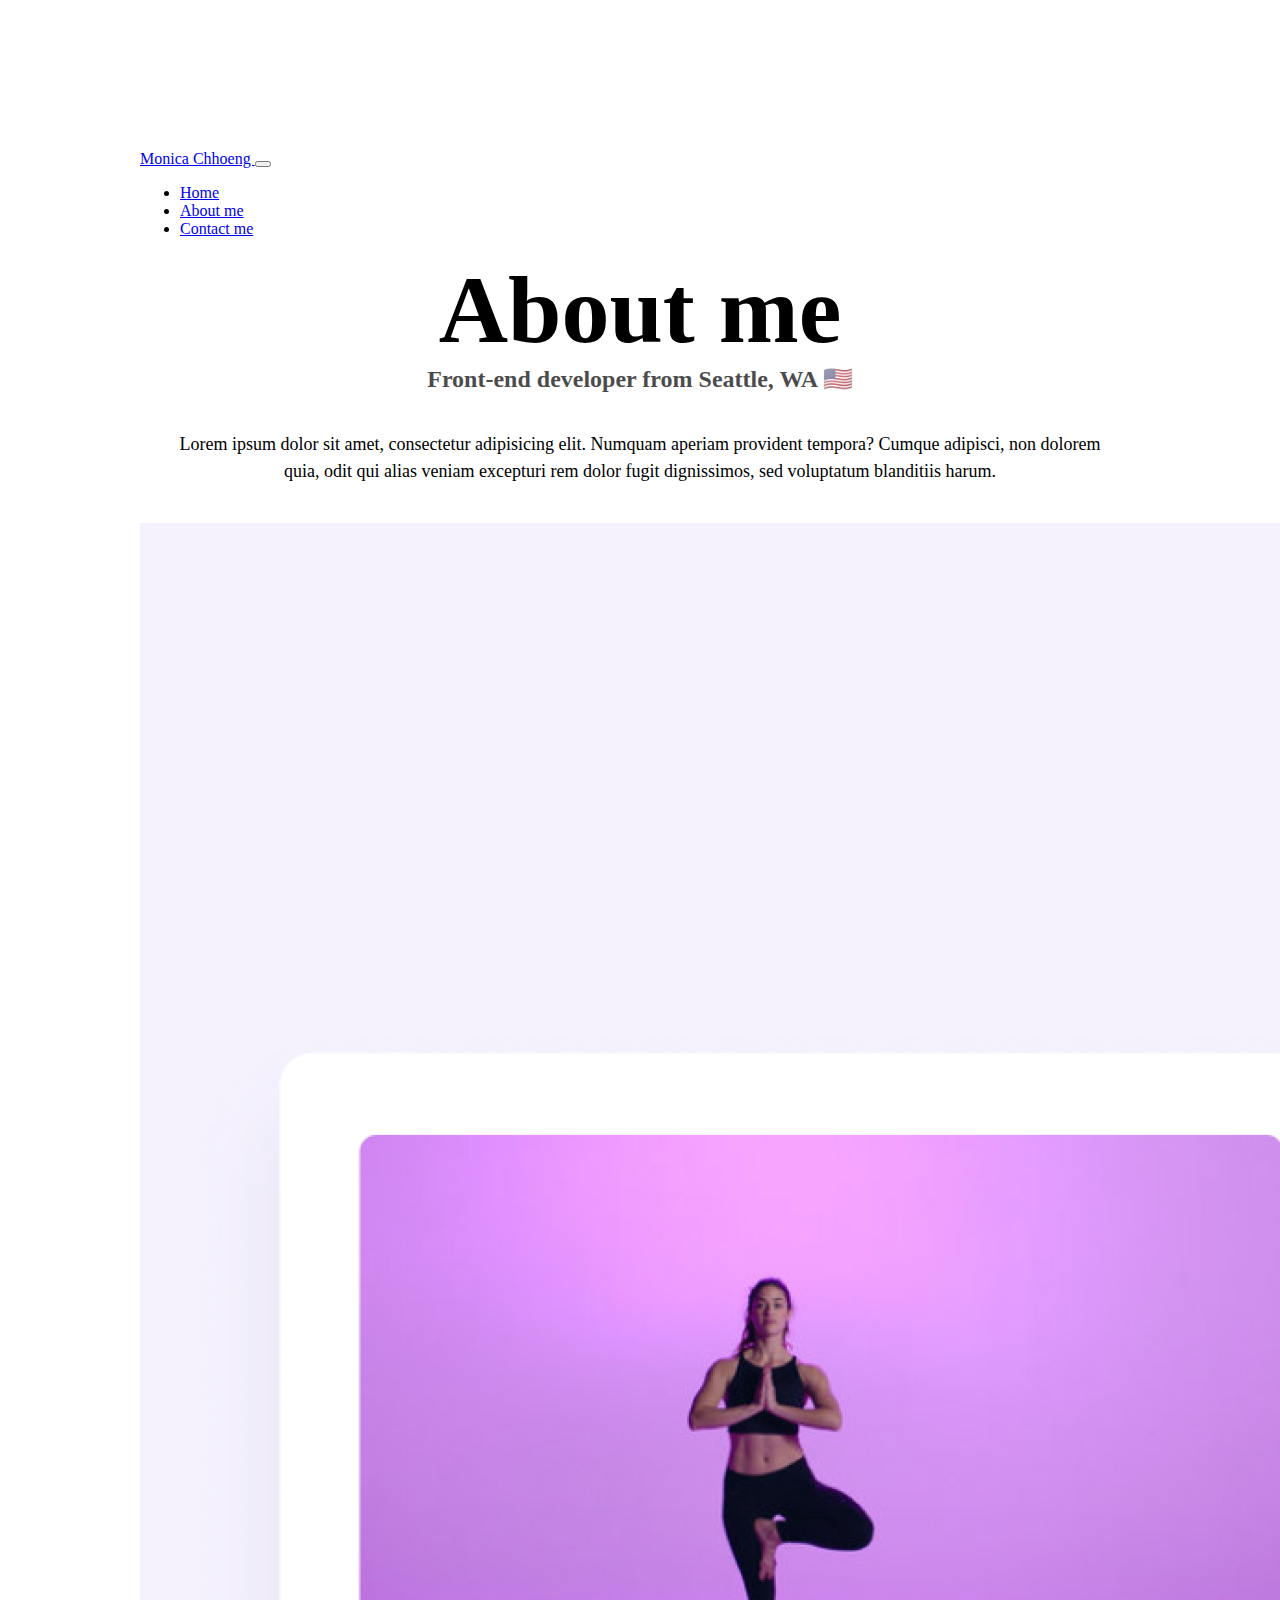
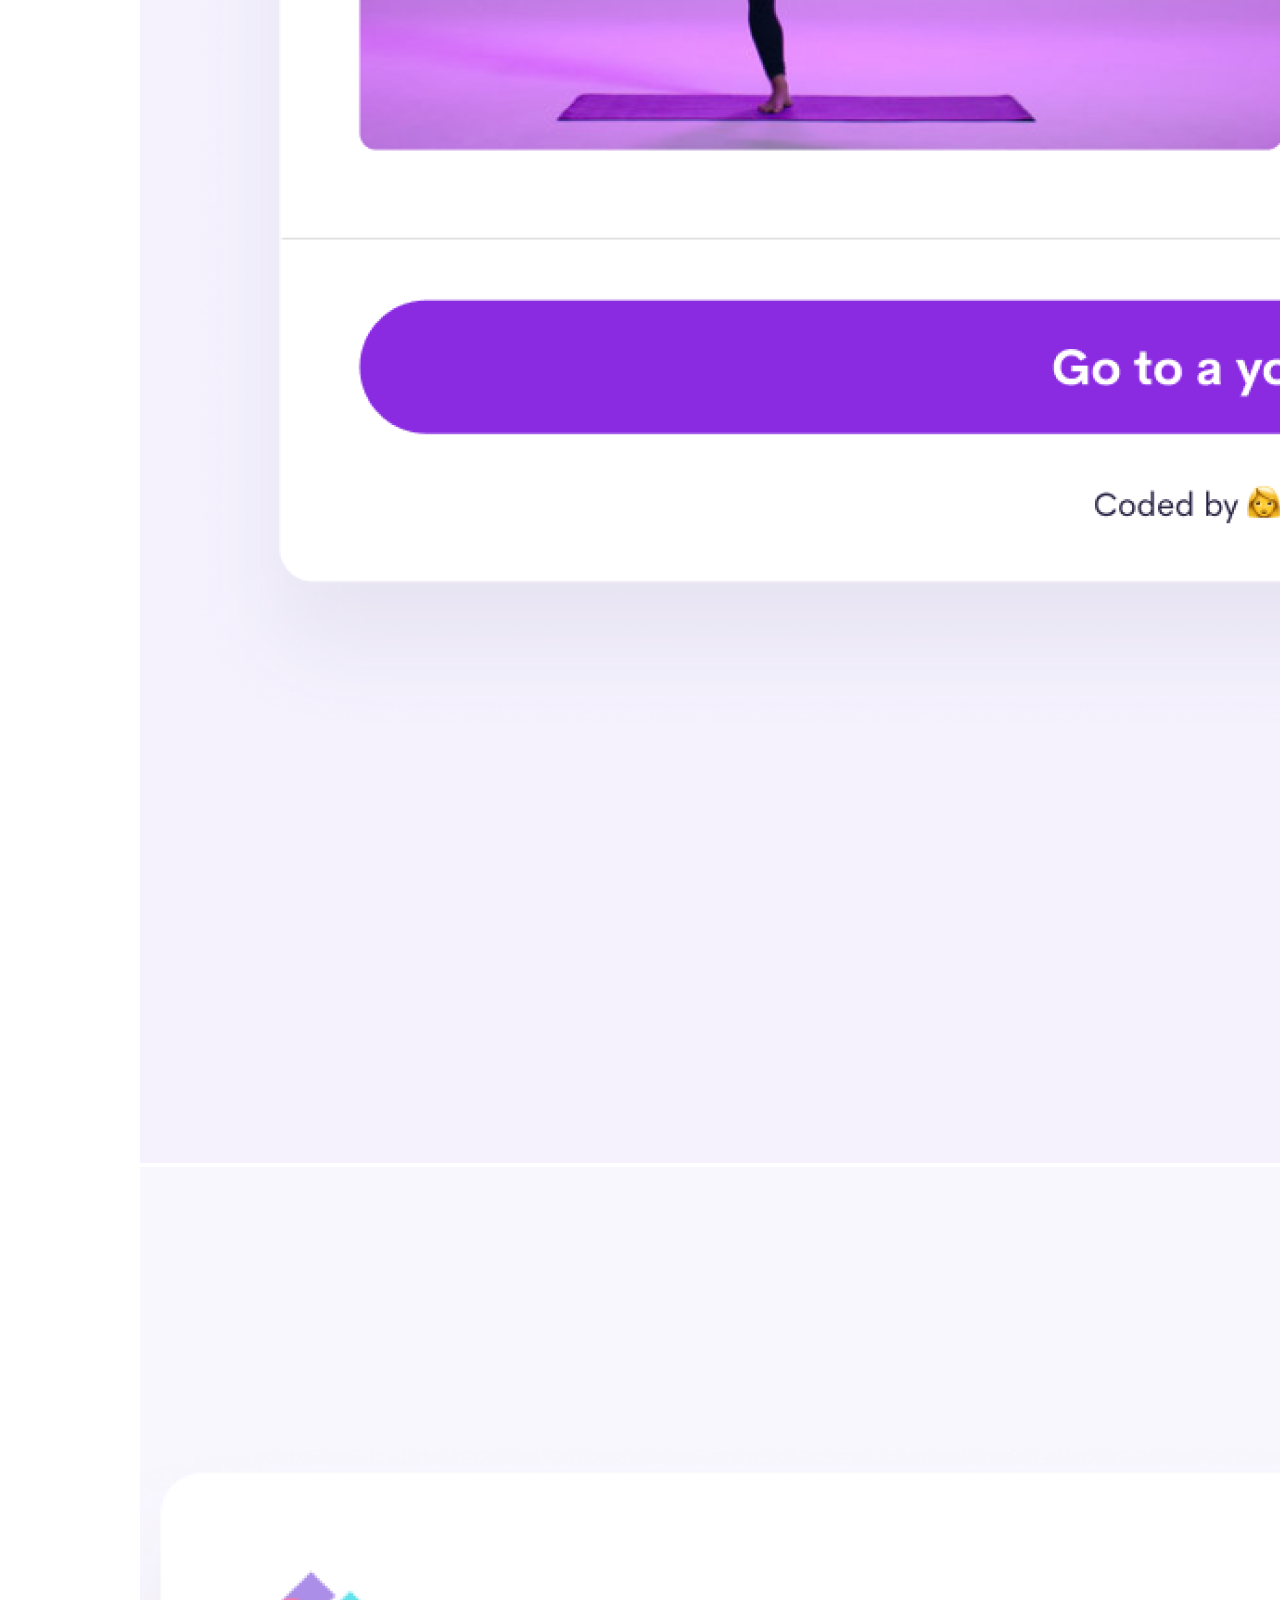
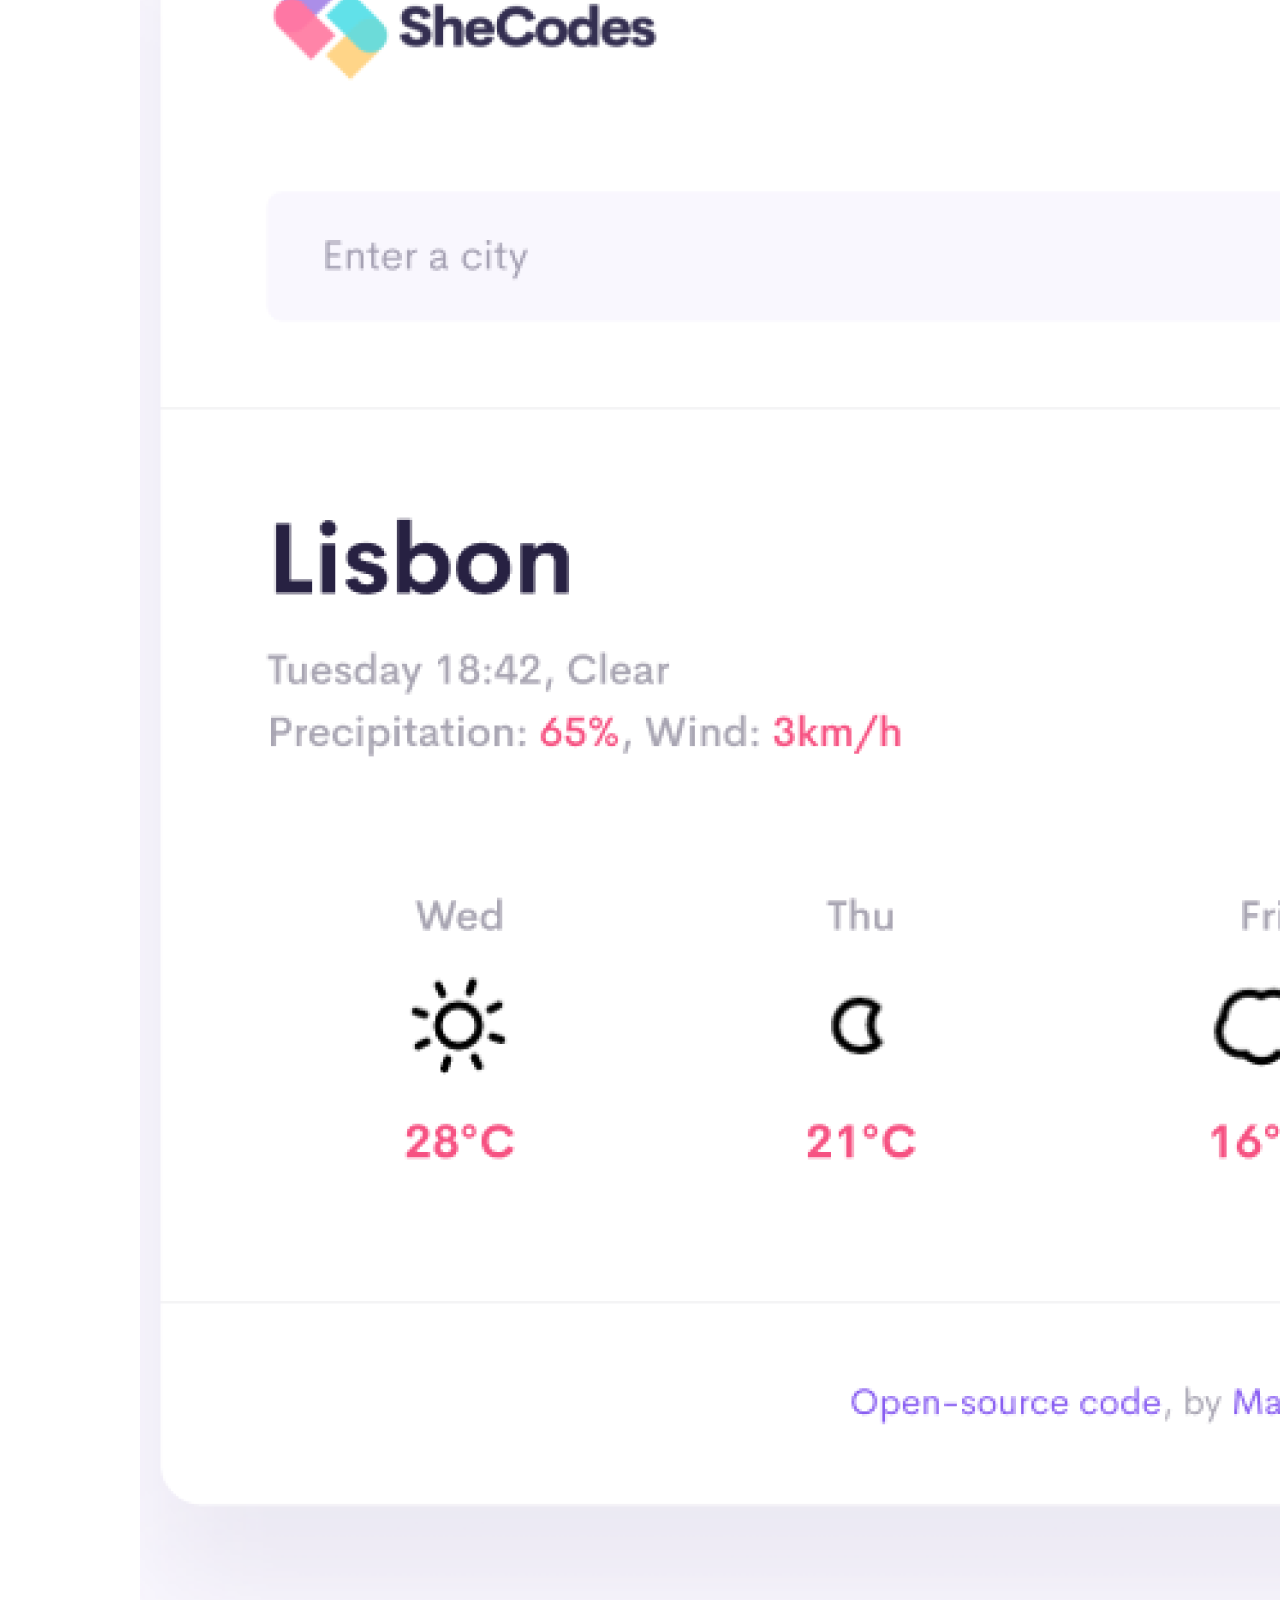
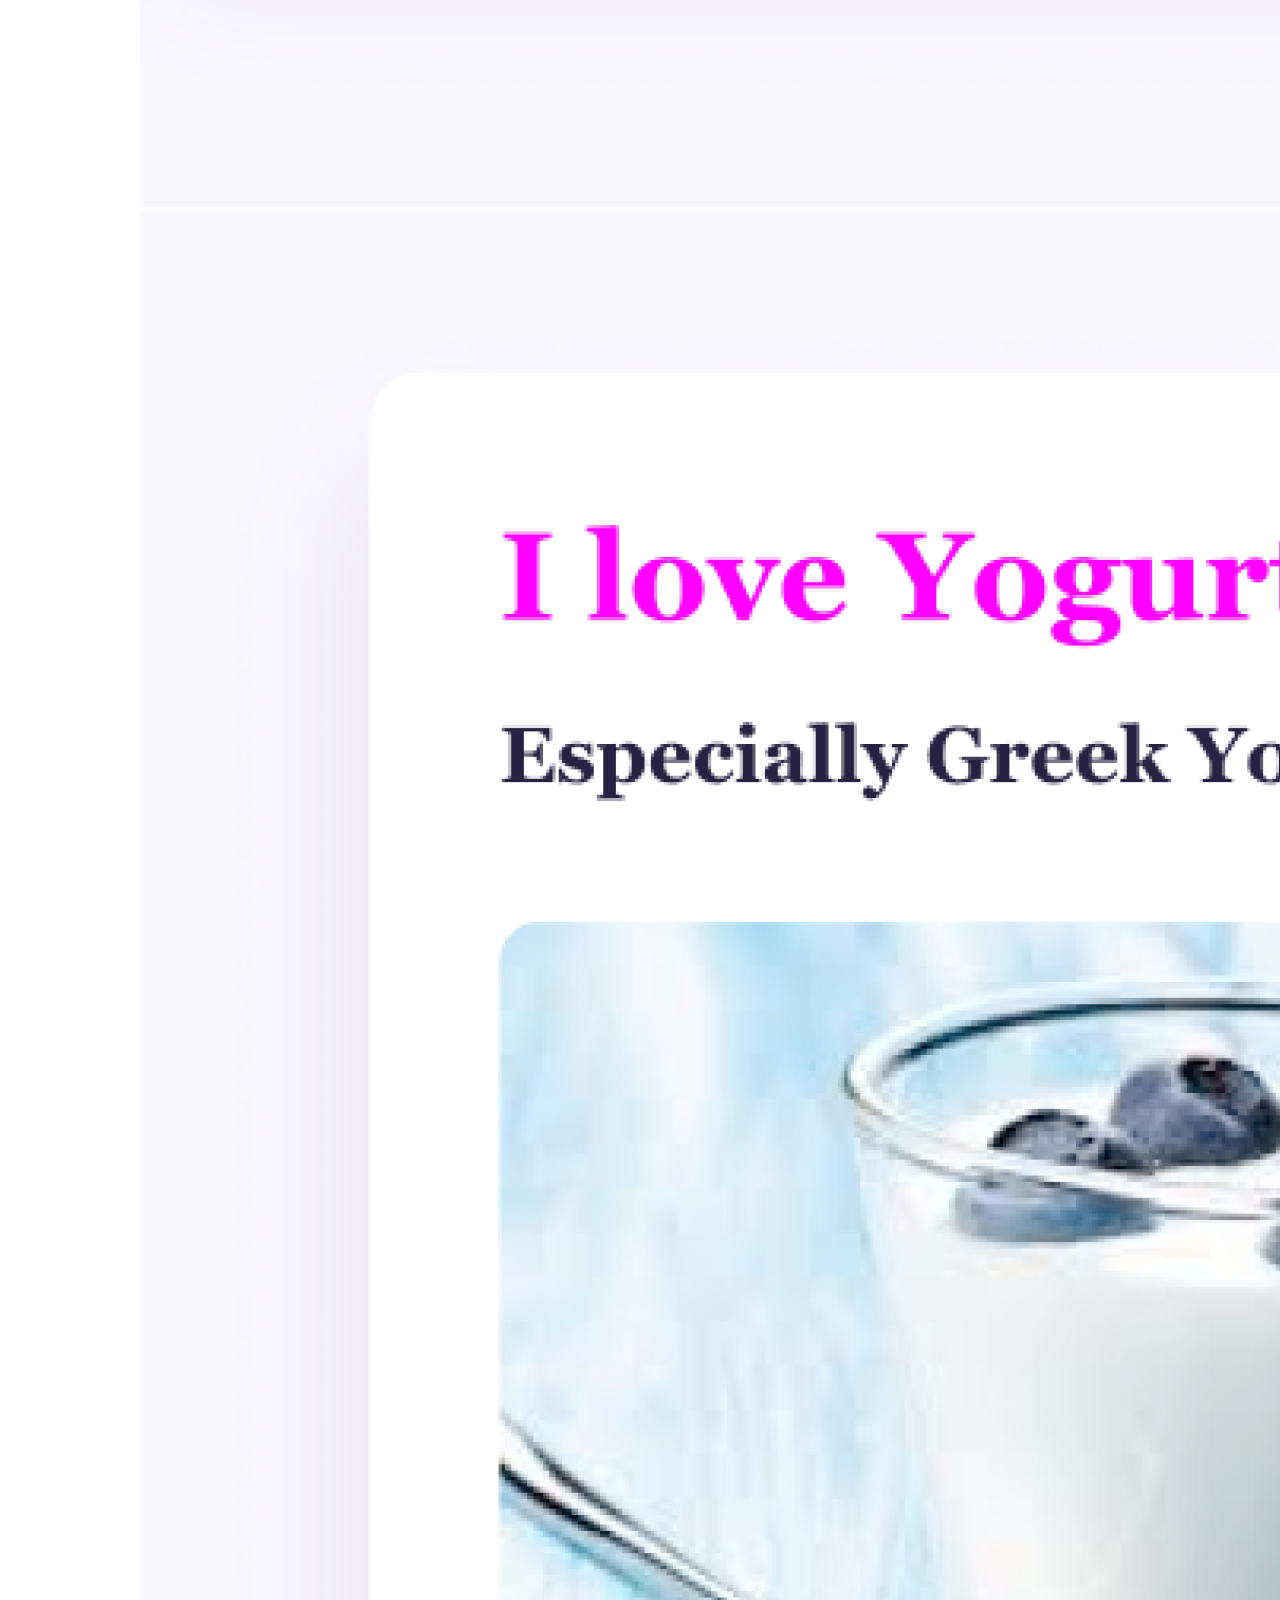
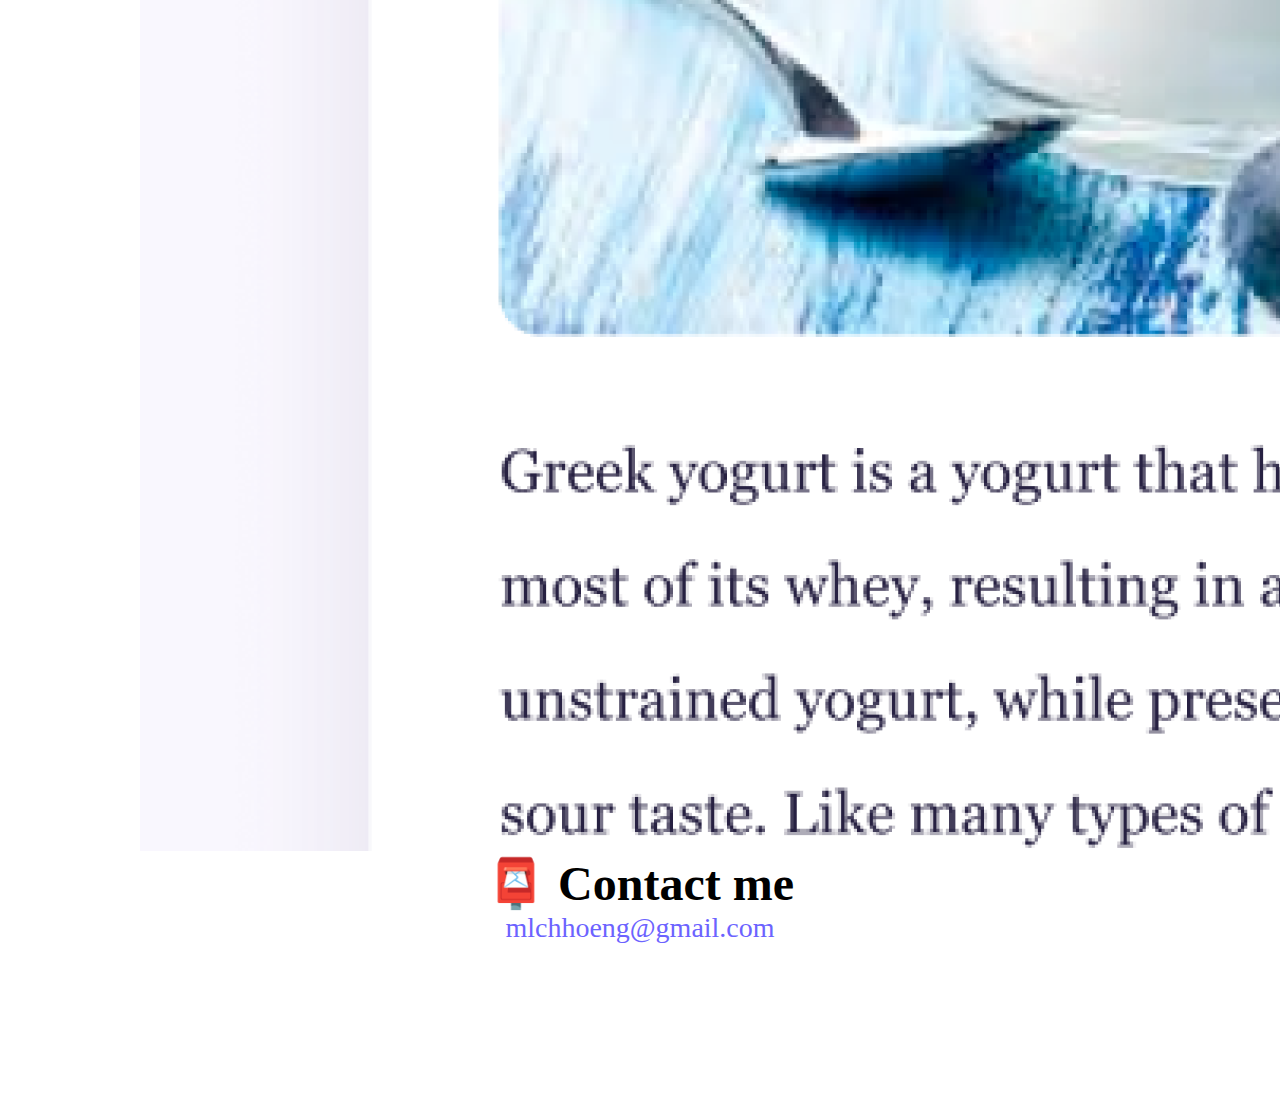
==== about.html @ cf390e37 "Imported files and images" ====
<!DOCTYPE html>
<html lang="en">
  <head>
    <meta charset="UTF-8" />
    <meta http-equiv="X-UA-Compatible" content="IE=edge" />
    <meta name="viewport" content="width=device-width, initial-scale=1.0" />
    <link
      href="https://cdn.jsdelivr.net/npm/bootstrap@5.1.3/dist/css/bootstrap.min.css"
      rel="stylesheet"
      integrity="sha384-1BmE4kWBq78iYhFldvKuhfTAU6auU8tT94WrHftjDbrCEXSU1oBoqyl2QvZ6jIW3"
      crossorigin="anonymous"
    />
    <script
      src="https://cdn.jsdelivr.net/npm/bootstrap@5.0.0-beta2/dist/js/bootstrap.bundle.min.js"
      integrity="sha384-b5kHyXgcpbZJO/tY9Ul7kGkf1S0CWuKcCD38l8YkeH8z8QjE0GmW1gYU5S9FOnJ0"
      crossorigin="anonymous"
    ></script>
    <link rel="stylesheet" href="style.css" />
    <title>About Monica Chhoeng</title>
  </head>
  <body>
    <nav class="navbar navbar-expand-lg navbar-light bg-light fixed-top">
      <div class="container-fluid">
        <a class="navbar-brand" href="index.html">
          Monica Chhoeng
        </a>
        <button
          class="navbar-toggler"
          type="button"
          data-bs-toggle="collapse"
          data-bs-target="#navbarNav"
          aria-controls="navbarNav"
          aria-expanded="false"
          aria-label="Toggle navigation"
        >
          <span class="navbar-toggler-icon"></span>
        </button>
        <div class="collapse navbar-collapse" id="navbarNav">
          <ul class="navbar-nav">
            <li class="nav-item">
              <a class="nav-link" aria-current="page" href="index.html"
                >Home</a
              >
            </li>
            <li class="nav-item">
              <a class="nav-link active" href="about.html">About me</a>
            </li>
            <li class="nav-item">
              <a class="nav-link" href="about.html#contact">Contact me</a>
            </li>
          </ul>
        </div>
      </div>
    </nav>
    <h1>About me</h1>
    <h3>Front-end developer from Seattle, WA 🇺🇸</h3>
    <p>
      Lorem ipsum dolor sit amet, consectetur adipisicing elit. Numquam aperiam
      provident tempora? Cumque adipisci, non dolorem quia, odit qui alias
      veniam excepturi rem dolor fugit dignissimos, sed voluptatum blanditiis
      harum.
    </p>
    <div class="container">
      <div class="row">
        <div class="col-md-4">
          <img src="images/yoga.png" class="img-fluid rounded" />
        </div>
        <div class="col-md-4">
          <img src="images/weather.png" class="img-fluid rounded" />
        </div>
        <div class="col-md-4">
          <img src="images/yogurt.png" class="img-fluid rounded" />
        </div>
      </div>
    </div>
    <div id="contact">
      <h2>📮 Contact me</h2>
      <a href="mailto:mlchhoeng@gmail.com" class="email-link">
        mlchhoeng@gmail.com</a
      >
    </div>
  </body>
</html>
---- style.css ----
:root {
  --primary-color: #6c63ff;
  --secondary-color: #f5f2fe;
  --box-shadow: 0 5px 10px rgba(0, 0, 0, 0.3);
}

body {
  margin: 150px auto;
  max-width: 1000px;
}

h1,
h2,
h3 {
  text-align: center;
  margin: 0;
}

h1 {
  font-size: 96px;
}

h2 {
  font-size: 48px;
}

h3 {
  font-size: 24px;
  opacity: 0.7;
}

p {
  padding: 20px;
  border-radius: 4px;
  font-size: 18px;
  line-height: 1.5;
  text-align: center;
}

.navigation-links {
  display: flex;
  margin-top: 40px;
  justify-content: center;
}

.navigation-links a {
  margin: 20px;
  border-radius: 4px;
  padding: 20px 15px;
  text-decoration: none;
  text-transform: capitalize;
}

.contact-link {
  background: var(--primary-color);
  box-shadow: var(--box-shadow);
  color: white;
}

.about-link {
  color: var(--primary-color);
  border: 1px solid var(--primary-color);
}

.homepage-link {
  color: var(--primary-color);
  text-align: center;
  display: block;
}

.about-paragraphs {
  display: flex;
  margin: 30px 0;
}

.about-paragraphs p {
  margin: 10px;
}

.email-link {
  display: flex;
  justify-content: center;
  color: var(--primary-color);
  font-size: 28px;
  text-decoration: none;
}

.email-link:hover {
  text-decoration: underline;
}

.primary-link {
  text-decoration: none;
  background: var(--primary-color);
  box-shadow: var(--box-shadow);
  color: white;
  border-radius: 5 px;
  padding: 20px 15px;
}
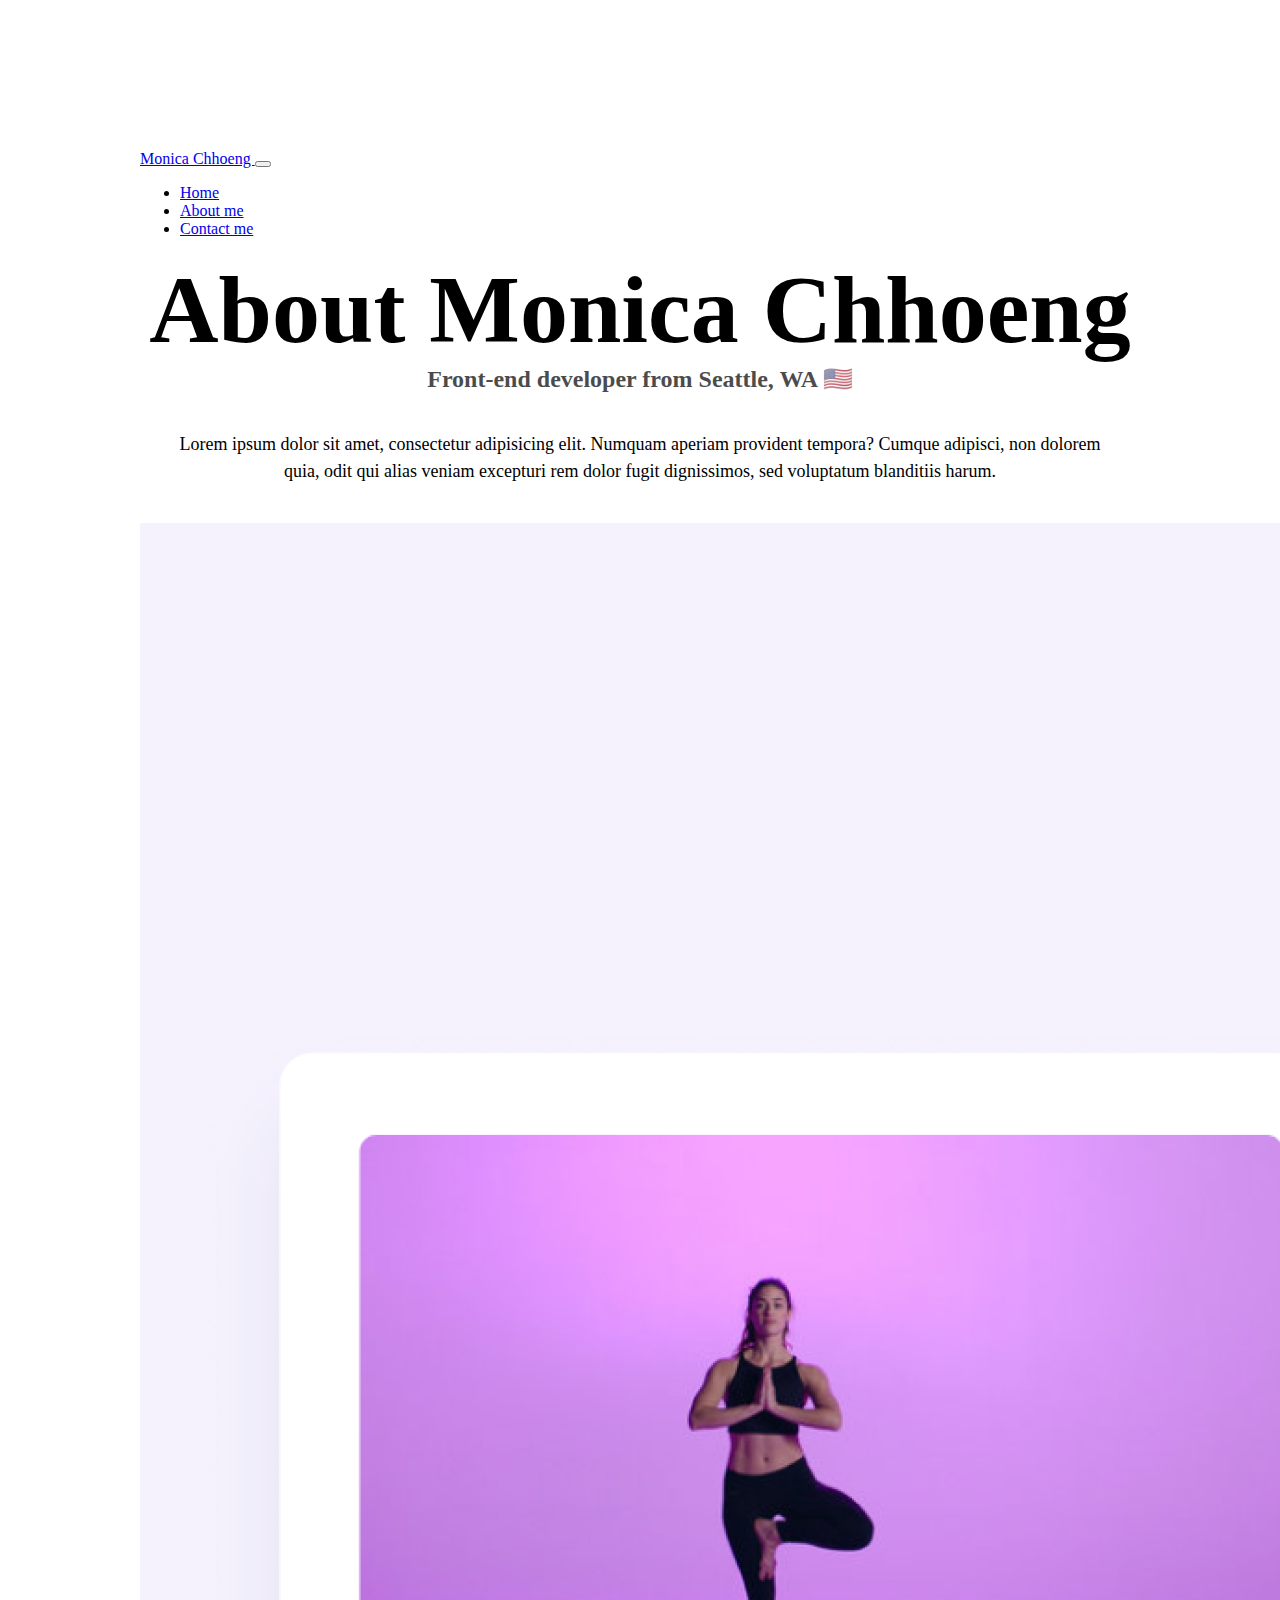
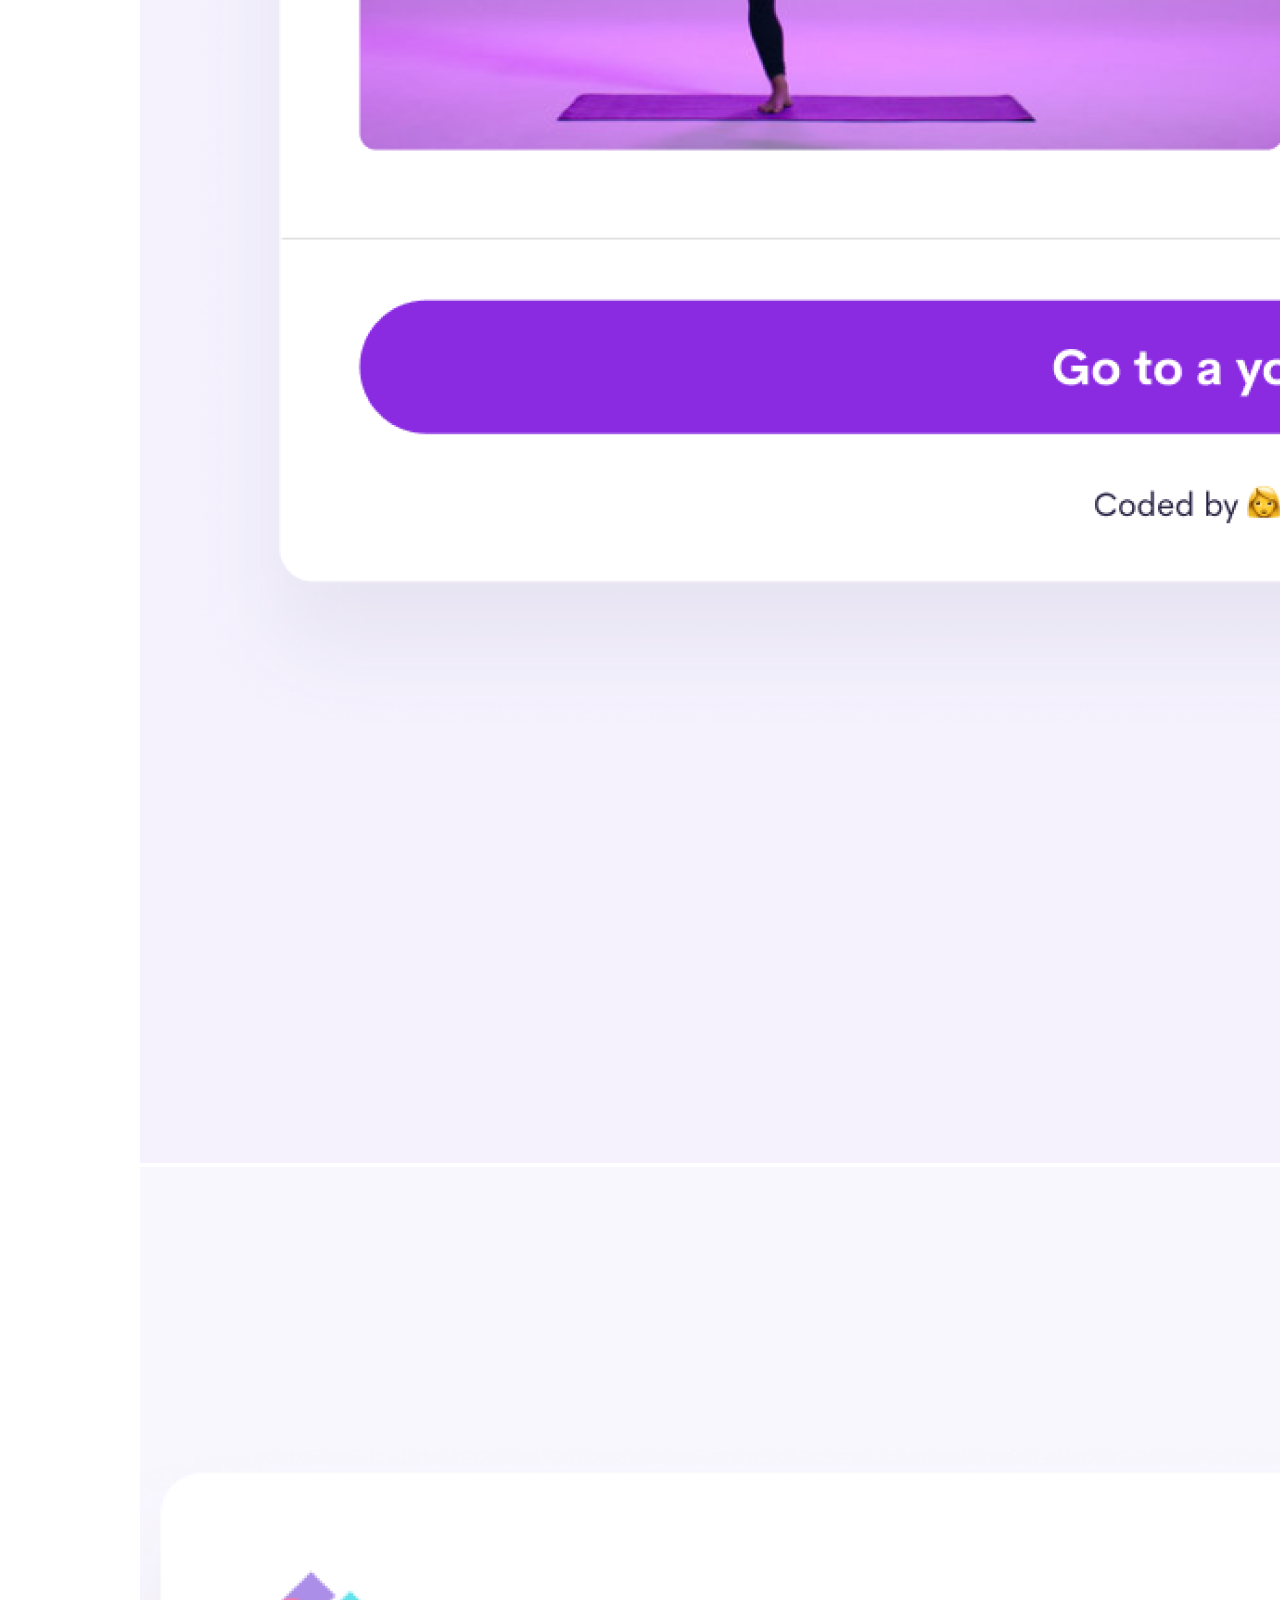
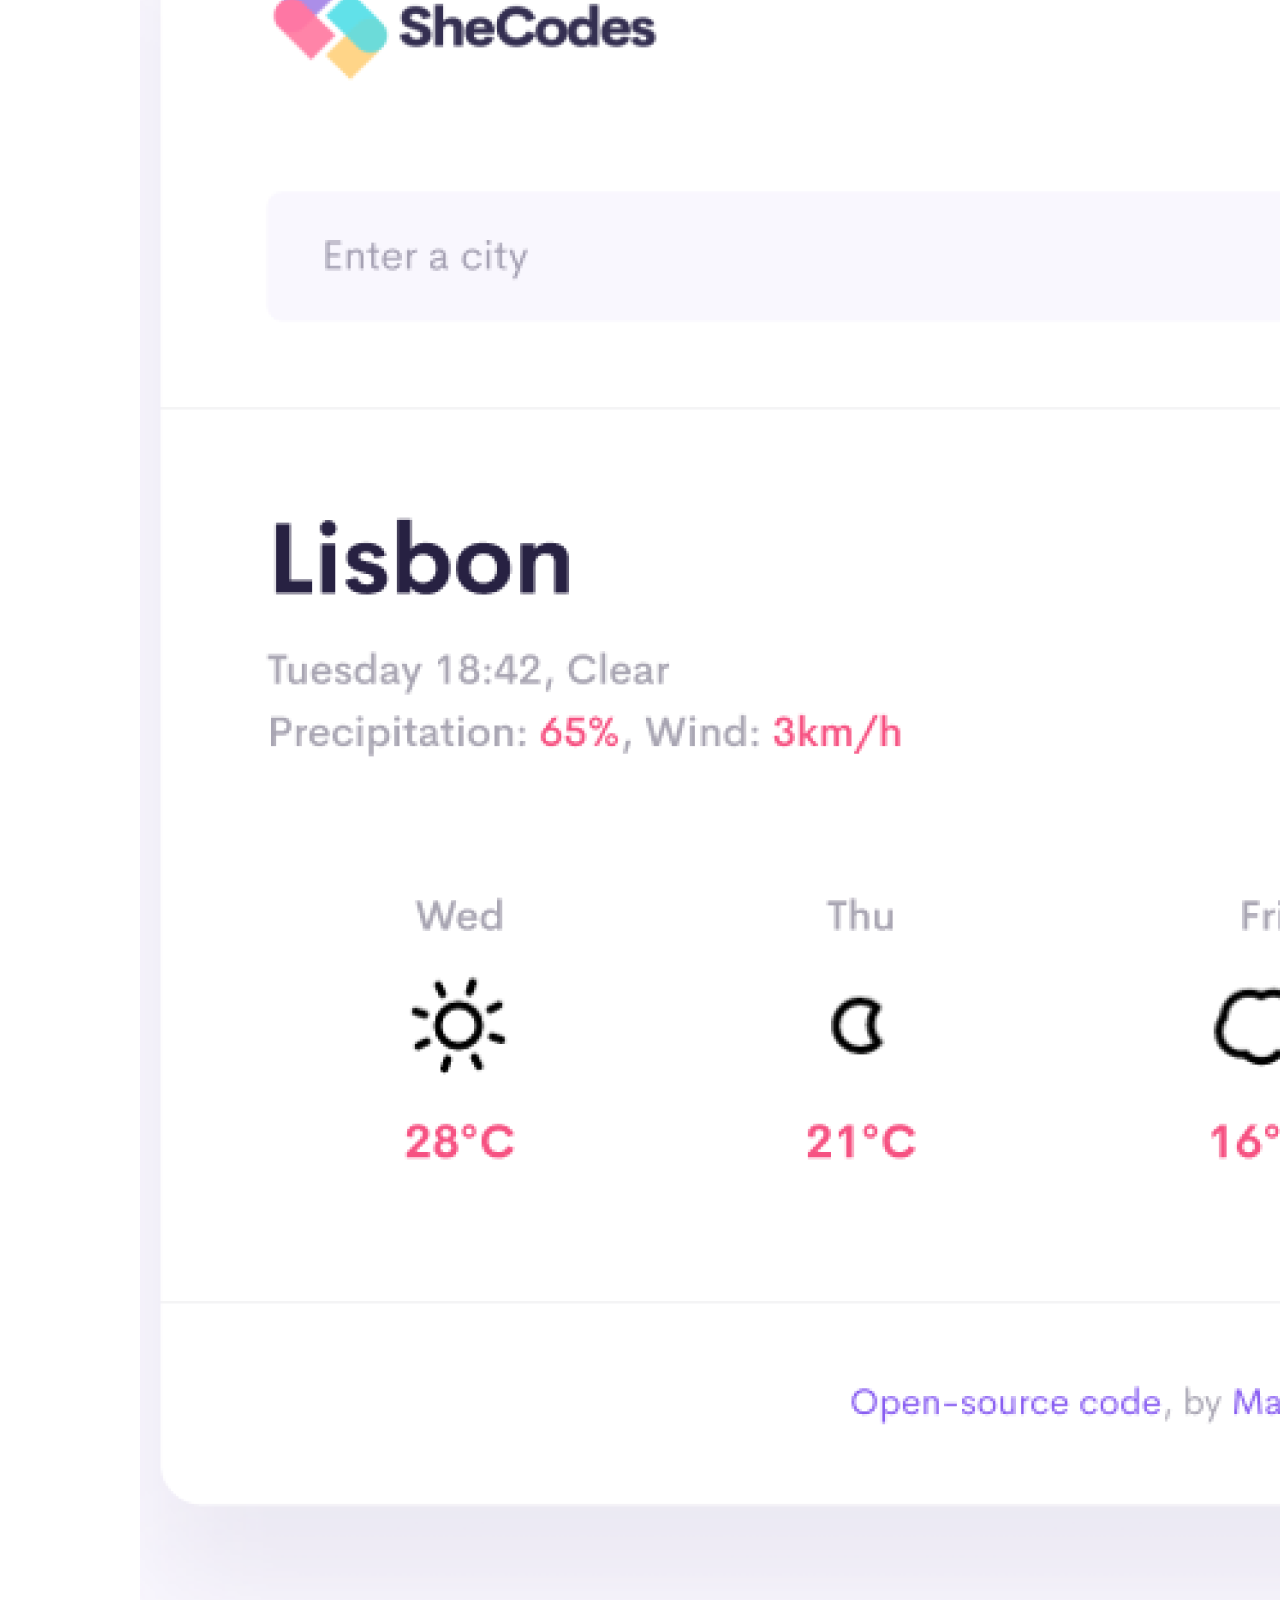
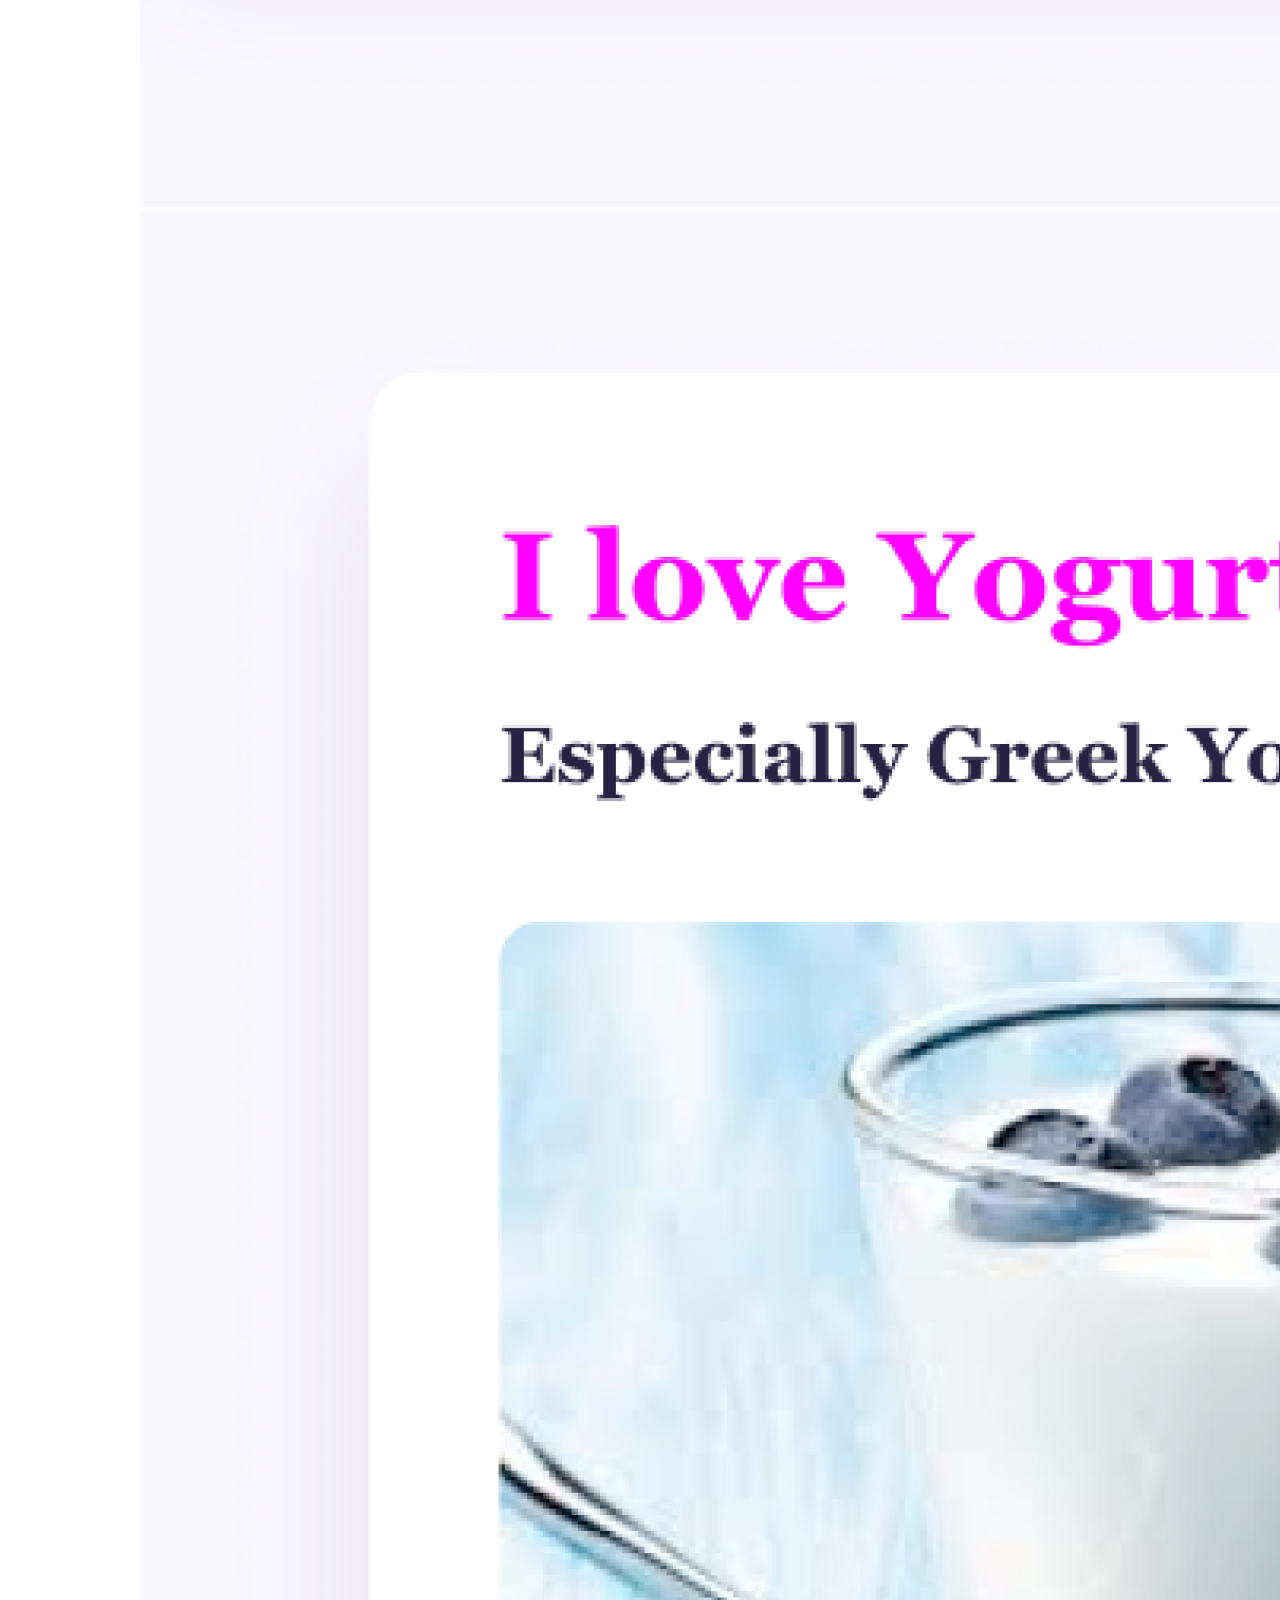
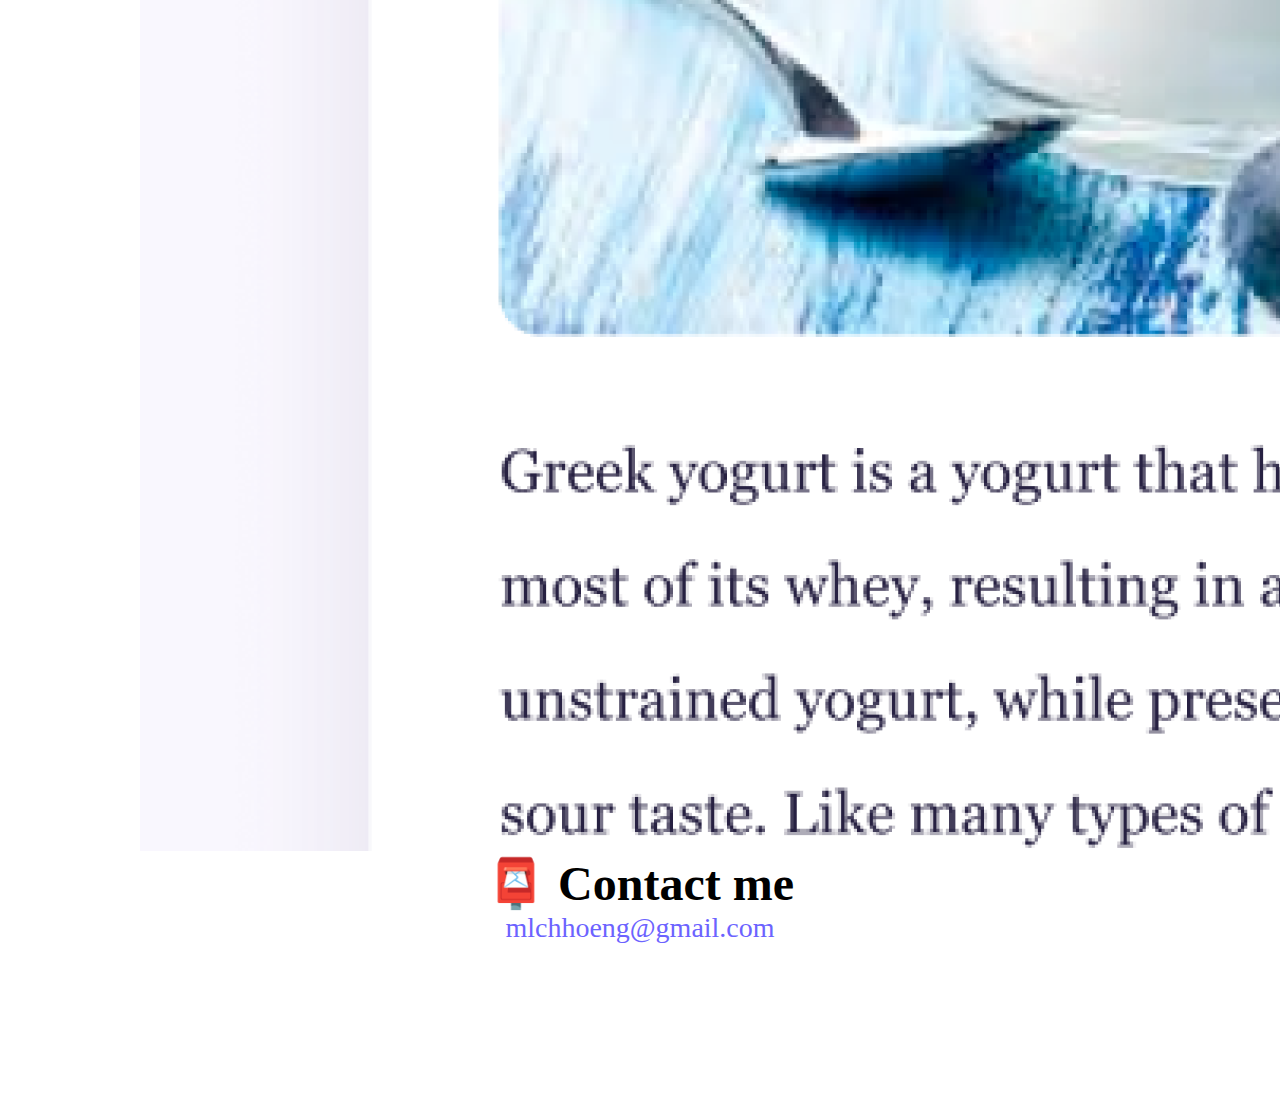
==== commit a6ca3e50: "Added SEO info" ====
--- a/about.html
+++ b/about.html
@@ -4,6 +4,7 @@
     <meta charset="UTF-8" />
     <meta http-equiv="X-UA-Compatible" content="IE=edge" />
     <meta name="viewport" content="width=device-width, initial-scale=1.0" />
+    <meta name="description" content="This page includes additional information about Monica Chhoeng, an American front-end developer." />
     <link
       href="https://cdn.jsdelivr.net/npm/bootstrap@5.1.3/dist/css/bootstrap.min.css"
       rel="stylesheet"
@@ -52,7 +53,7 @@
         </div>
       </div>
     </nav>
-    <h1>About me</h1>
+    <h1>About Monica Chhoeng</h1>
     <h3>Front-end developer from Seattle, WA 🇺🇸</h3>
     <p>
       Lorem ipsum dolor sit amet, consectetur adipisicing elit. Numquam aperiam
@@ -63,19 +64,19 @@
     <div class="container">
       <div class="row">
         <div class="col-md-4">
-          <img src="images/yoga.png" class="img-fluid rounded" />
+          <img src="images/yoga.png" alt="Yoga App" class="img-fluid rounded" />
         </div>
         <div class="col-md-4">
-          <img src="images/weather.png" class="img-fluid rounded" />
+          <img src="images/weather.png" alt="Weather App" class="img-fluid rounded" />
         </div>
         <div class="col-md-4">
-          <img src="images/yogurt.png" class="img-fluid rounded" />
+          <img src="images/yogurt.png" alt="Yogurt App" class="img-fluid rounded" />
         </div>
       </div>
     </div>
     <div id="contact">
       <h2>📮 Contact me</h2>
-      <a href="mailto:mlchhoeng@gmail.com" class="email-link">
+      <a href="mailto:mlchhoeng@gmail.com" title="Email Monica Chhoeng" class="email-link">
         mlchhoeng@gmail.com</a
       >
     </div>
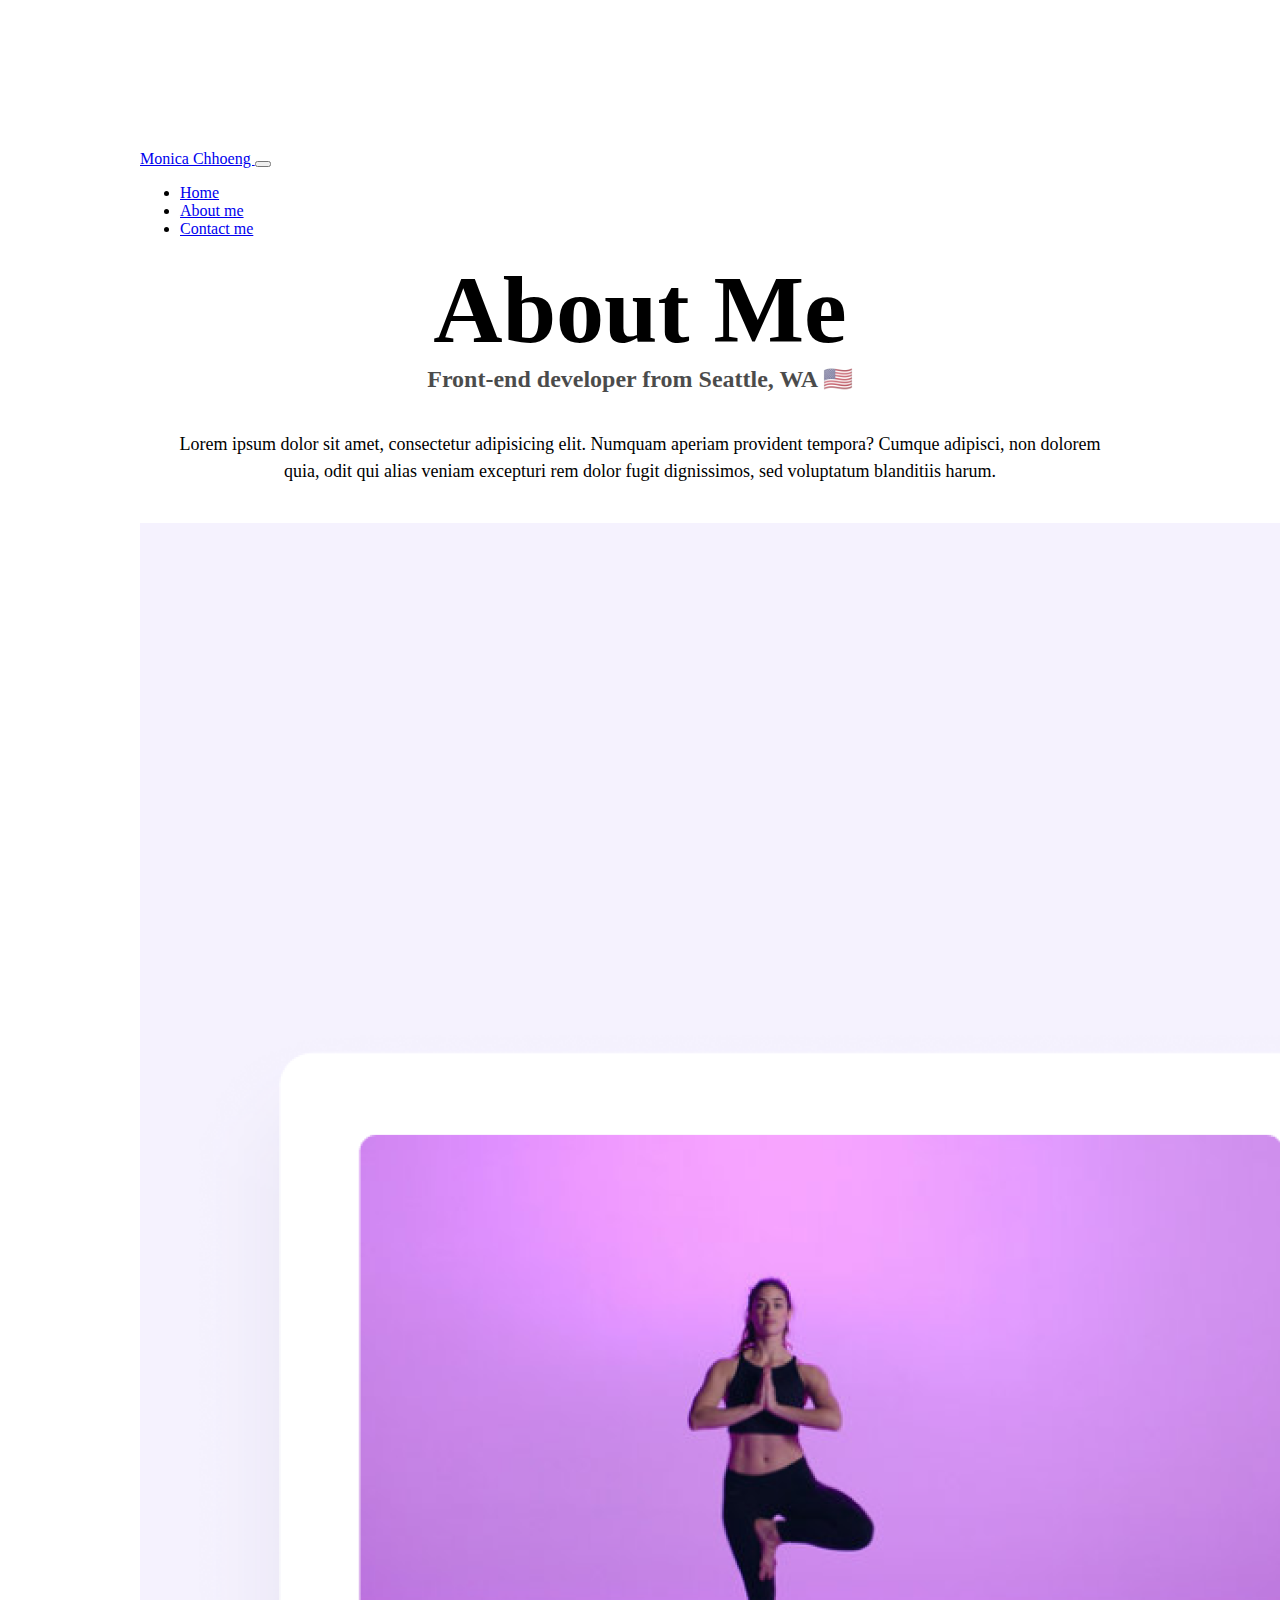
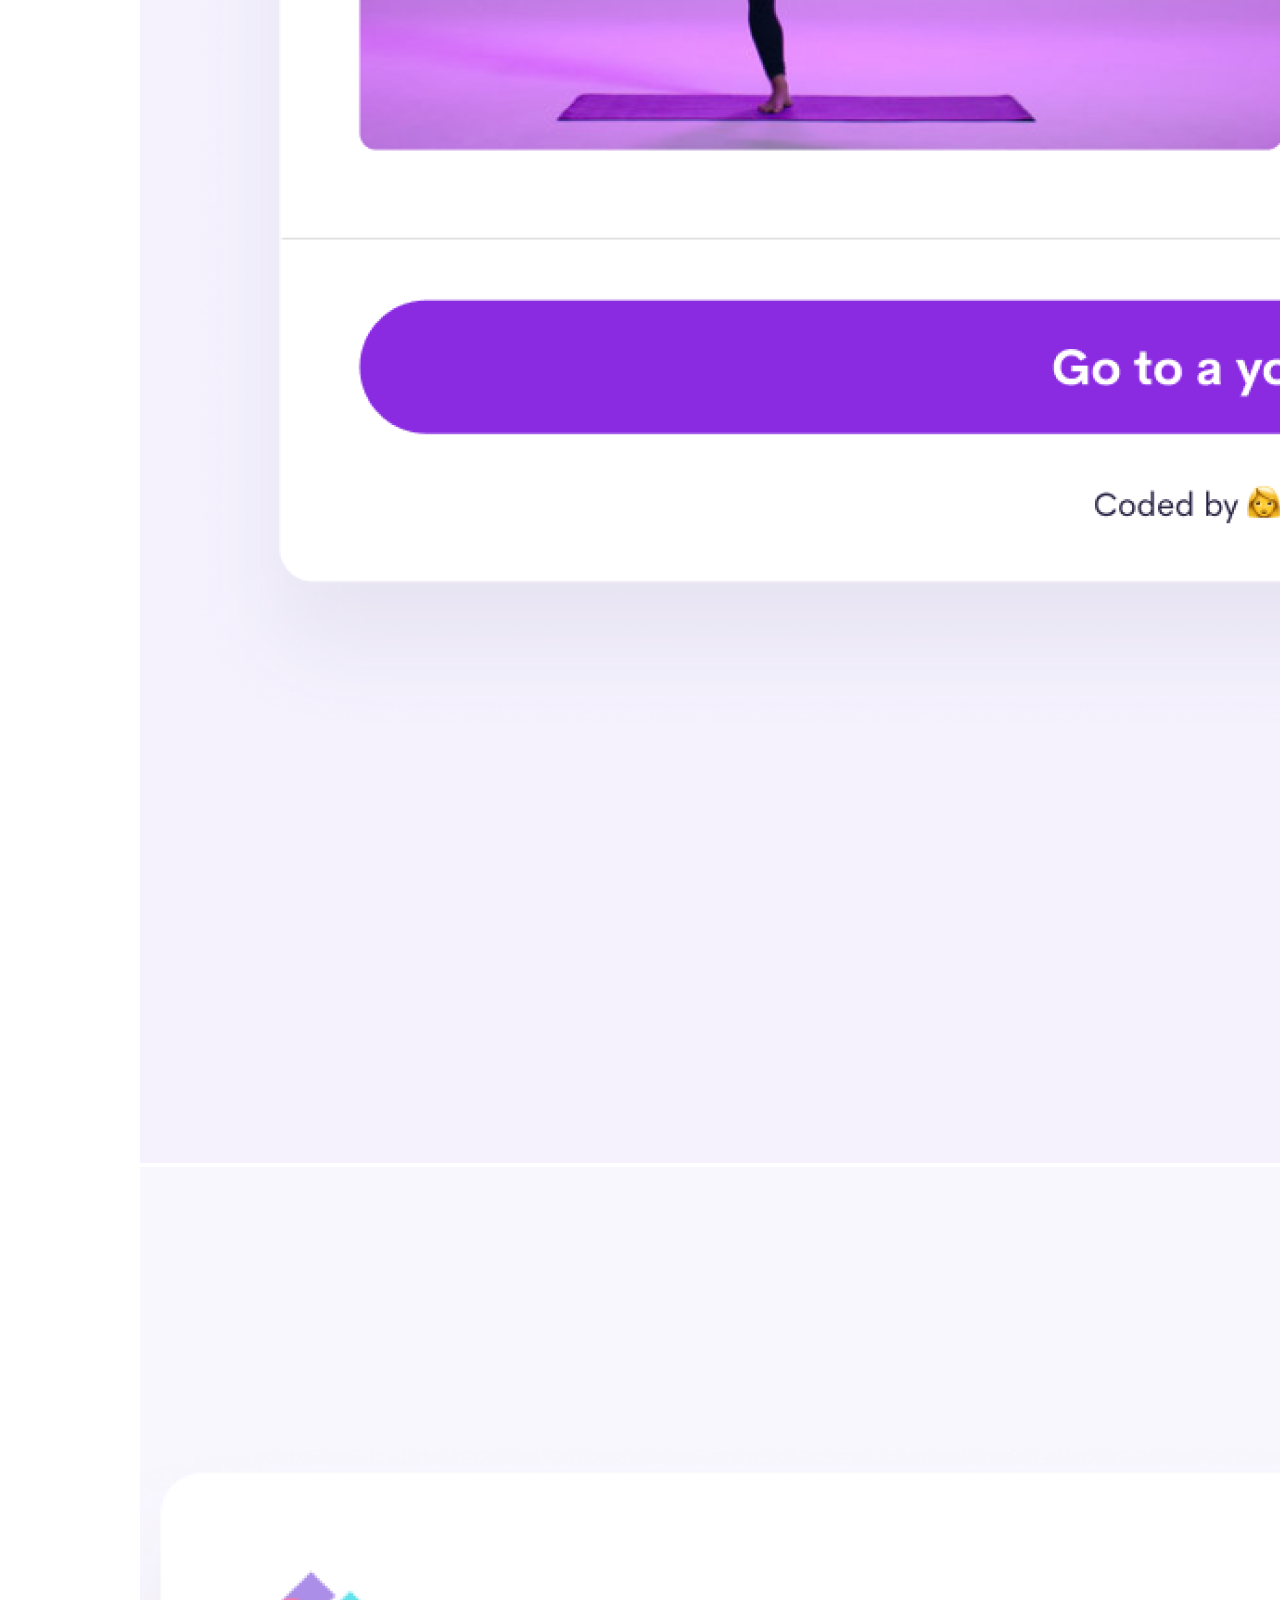
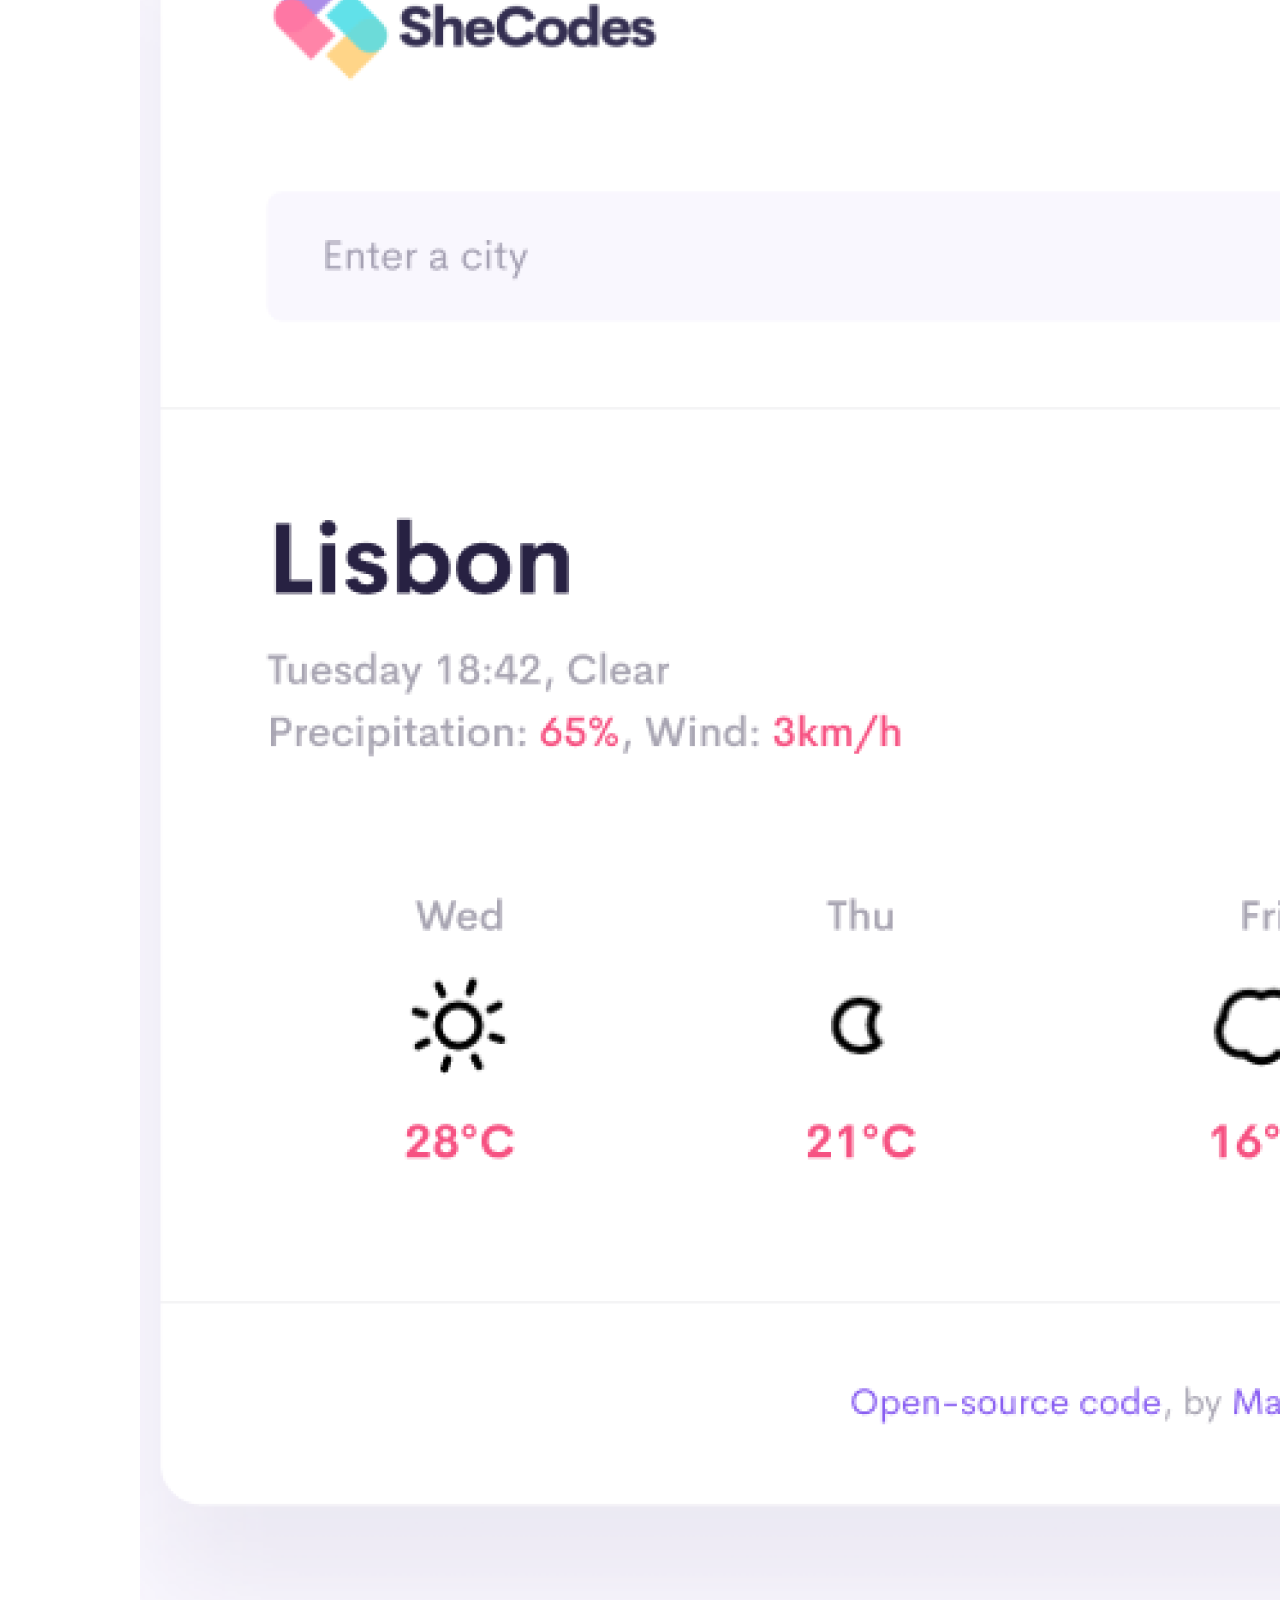
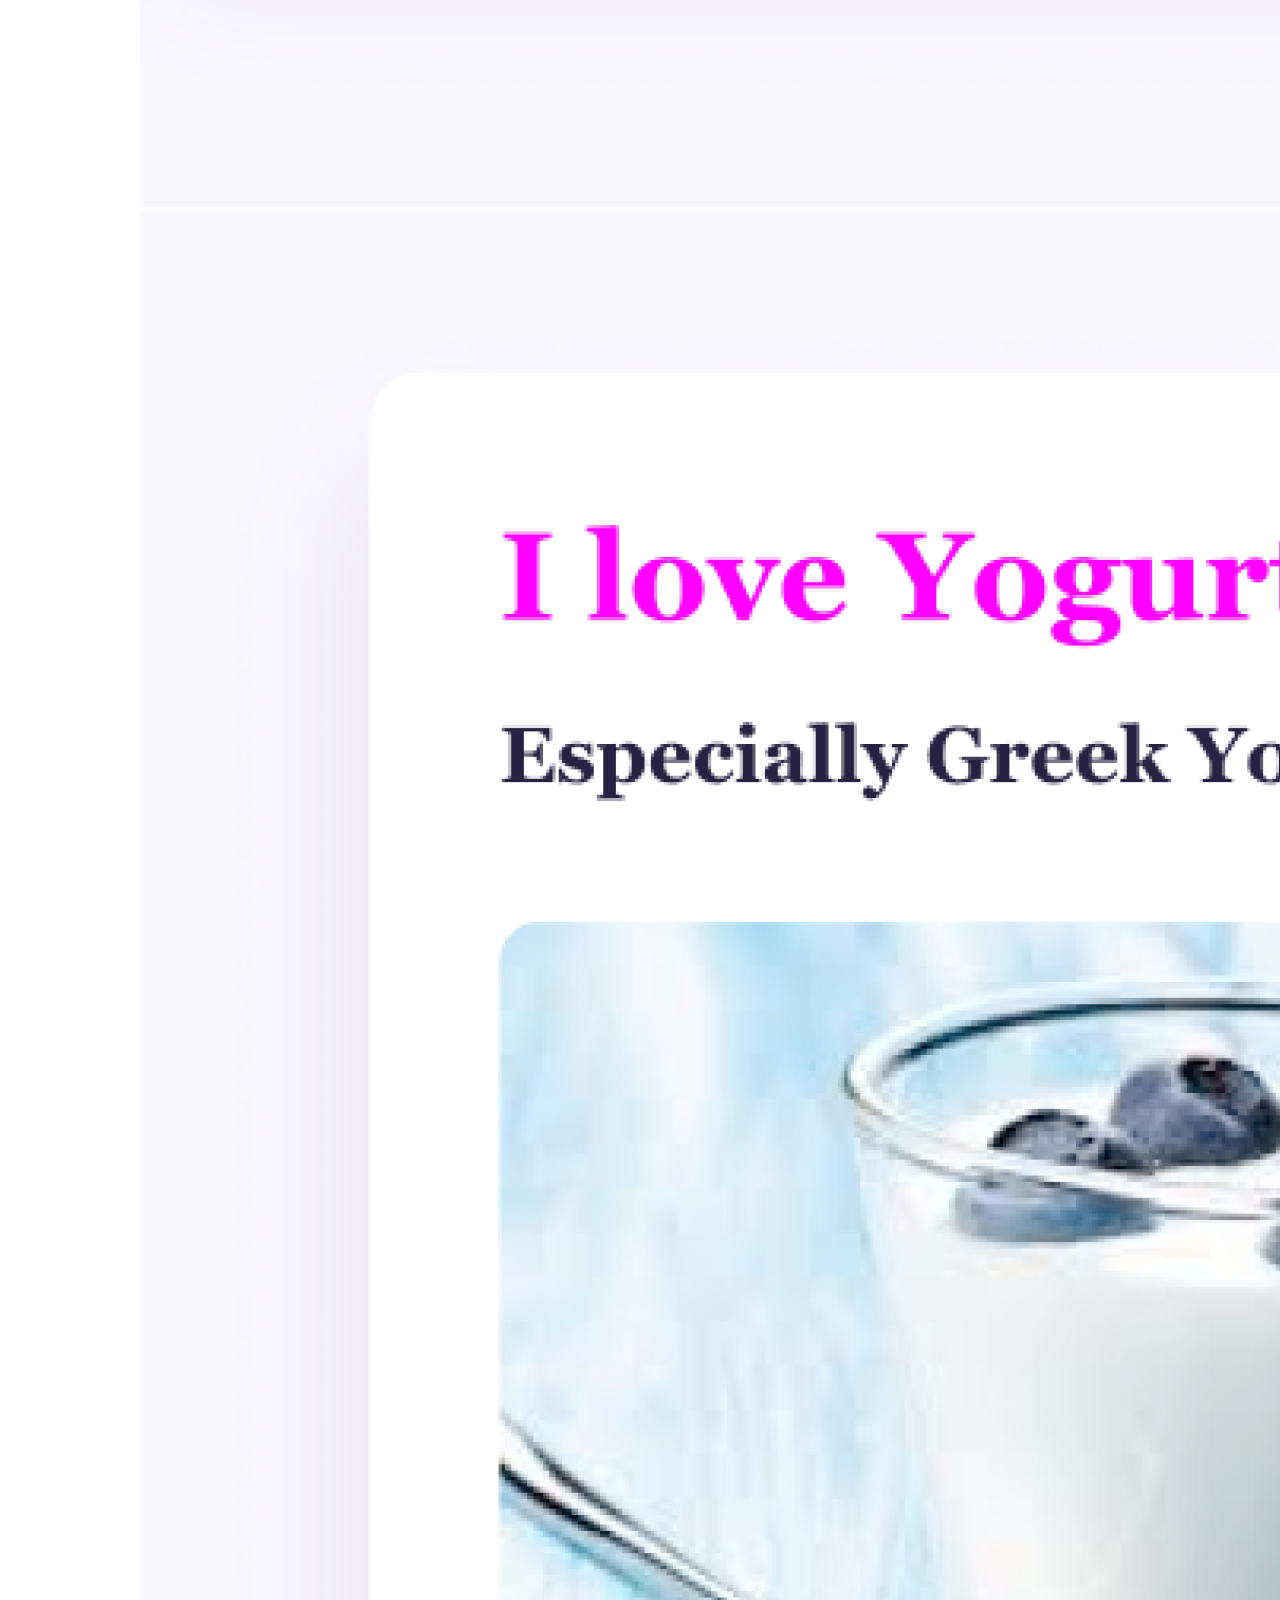
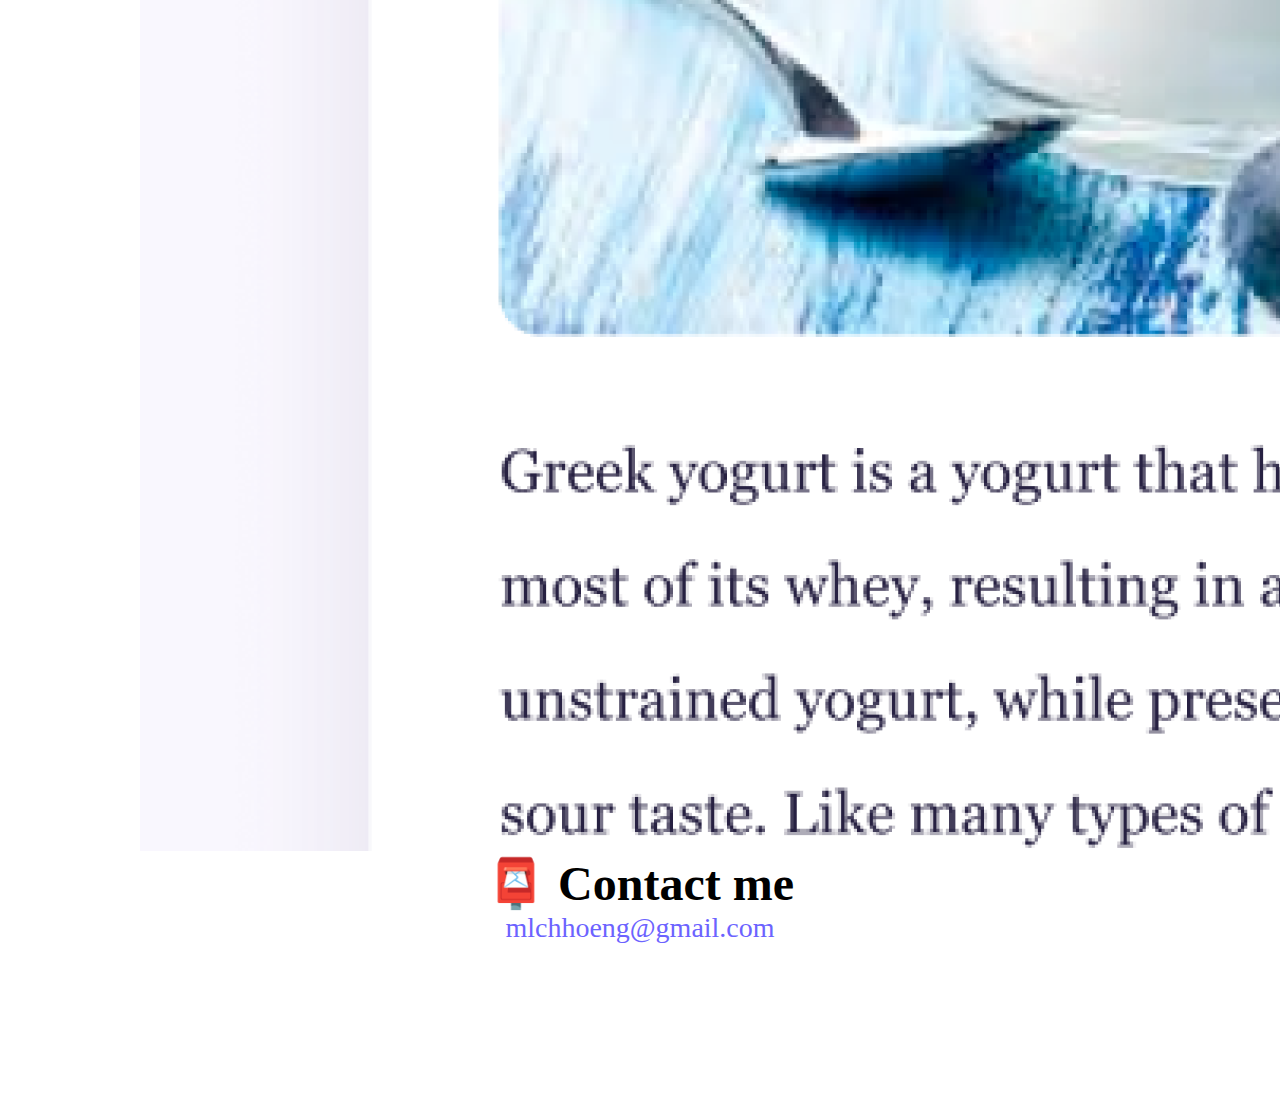
==== commit b28b03d8: "Added CSS media queries" ====
--- a/about.html
+++ b/about.html
@@ -53,7 +53,7 @@
         </div>
       </div>
     </nav>
-    <h1>About Monica Chhoeng</h1>
+    <h1>About Me</h1>
     <h3>Front-end developer from Seattle, WA 🇺🇸</h3>
     <p>
       Lorem ipsum dolor sit amet, consectetur adipisicing elit. Numquam aperiam
--- a/style.css
+++ b/style.css
@@ -97,3 +97,29 @@
   border-radius: 5 px;
   padding: 20px 15px;
 }
+
+@media (max-width: 576px) {
+  h1 {
+    font-size: 36px;
+    line-height: 1.5px;
+    margin: 25px;
+  }
+  h2 {
+    font-size: 32px;
+    margin: 15px;
+  }
+  h3 {
+    font-size: 20px;
+  }
+  .navigation-links {
+    margin: 20px;
+  }
+  .primary-link {
+    display: block;
+    text-align: center;
+    margin: 25px;
+  }
+  .responsive-img {
+    display:none;
+  }
+}